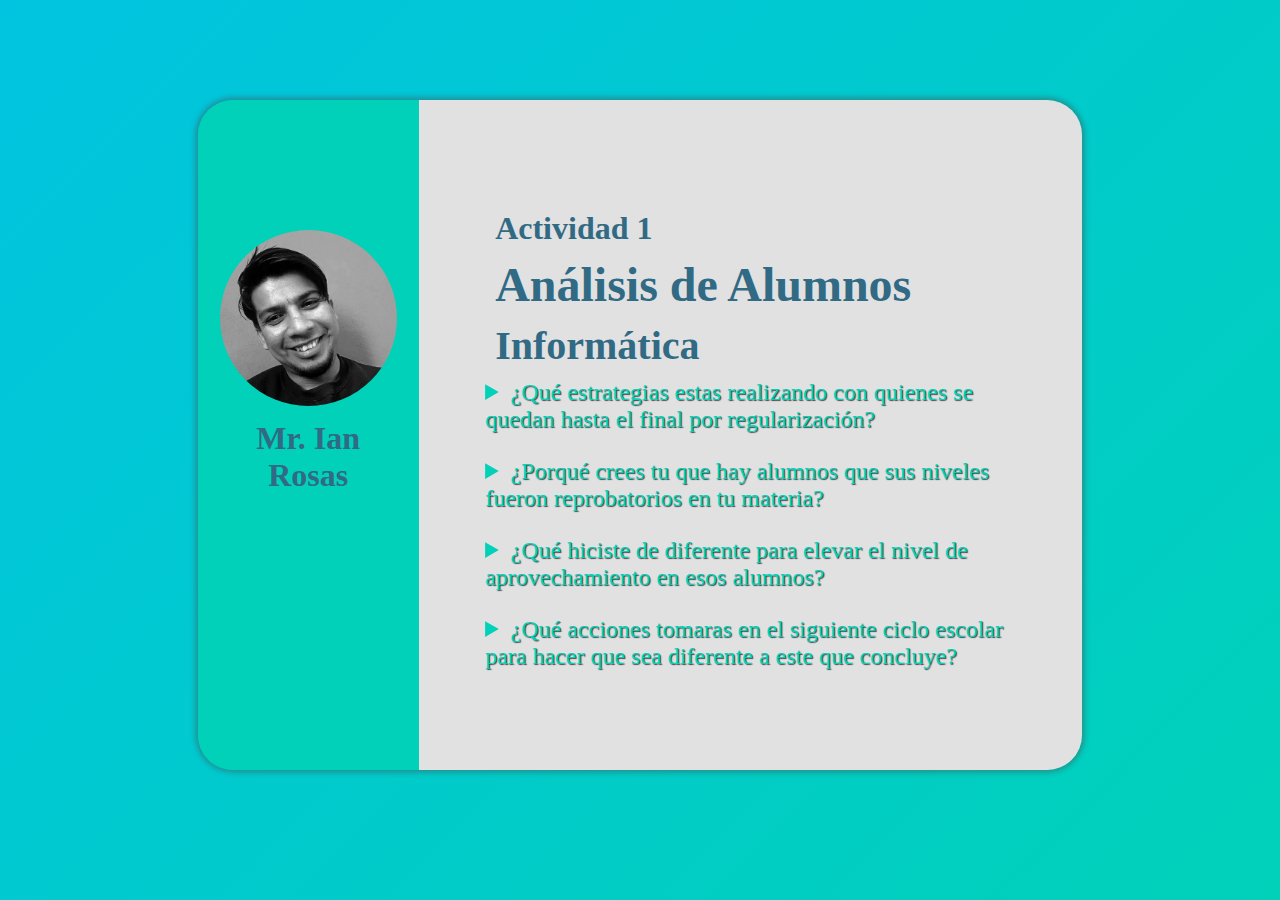
==== index.html @ 2d53044c "terminada" ====
<!DOCTYPE html>
<html lang="en">

<head>
    <meta charset="UTF-8">
    <meta http-equiv="X-UA-Compatible" content="IE=edge">
    <meta name="viewport" content="width=
    , initial-scale=1.0">
    <title>Gardner</title>
    <link rel="stylesheet" href="/style.css">
</head>

<body>
    <div class="container">
        <div class="lateral">
            <div class="lateral-content">
                <img src="/img/perfil-ian.jpg" alt="profile img">
                <h3 class='center'>Mr. Ian Rosas</h3>
            </div>
        </div>
        <div class="main">
            <div class="header">
                <h3>Actividad 1</h3>
                <h1>Análisis de Alumnos</h1>
                <h2>Informática</h2>
            </div>
            <div class="questions">
                <details>
                    <summary class='question'>¿Qué estrategias estas realizando con quienes se quedan hasta el final por
                        regularización? </summary>
                    <p class='answer'>En lugar de dar teoría para el roforzamiento de un tema, estoy poniendo ejercicios
                        donde se aplican directamente los temas vistos en clase. Y en base a la práctica y repetición
                        lograr que el alumno pueda reforzar el conocimiento.
                    </p>
                </details>
                <details>
                    <summary class='question'>¿Porqué crees tu que hay alumnos que sus niveles fueron reprobatorios en
                        tu
                        materia? </summary>
                    <p class='answer'>Porque quizás el método de enseñanza no cuadraba con el estilo de aprendizaje del
                        alumno, haciendo que los temas fueran incomprensibles o díficiles de entender. Y cuando se
                        queria
                        pasar todo eso a la práctica se dificultaba mucho más.
                    </p>
                </details>
                <details>
                    <summary class='question'>¿Qué hiciste de diferente para elevar el nivel de aprovechamiento en esos
                        alumnos? </summary>
                    <p class='answer'>Durante clases, marcaba un ejercicio para que los demás compañeros pudieran seguir
                        practicando las hahbilidades y me quedaba resolviendo todas las dudas y dificultades que estos
                        alumnos
                        se encontraban durante la realización de actividades, o explicaba el tema directamente para el
                        alumno en cuestión.
                    </p>
                </details>
                <details>
                    <summary class='question'>¿Qué acciones tomaras en el siguiente ciclo escolar para hacer que sea
                        diferente a este que concluye? </summary>
                    <p class='answer'>Supervisar de manera más efectiva el tiempo que dejo en clase para resolver
                        actividades o ejercicios. Ya que, justamente, quienes tenían más dificultades fueron aquellos
                        alumnos
                        que no aprovechaban al 100% el tiempo en clase para aclarar dudas que surgen mientras se trabaja
                        en los ejercicios.
                    </p>
                </details>
            </div>
        </div>
    </div>
</body>

</html>
---- style.css ----
html {
    box-sizing: border-box;
}
body {
    background: linear-gradient(135deg, rgba(1,196,224,1) 0%, rgba(1,209,185,1) 100%);
    background-repeat: no-repeat;
    background-attachment: fixed;
}
*, *:after, *:before {
    box-sizing: inhereit;
}

h1, h2, h3, h4, h5 {
    color: #316a84;
    margin: 10px;
}
h1 {
    font-size: 48px;
}

h2 {
    font-size: 40px;
}

h3 {
    font-size: 32px;
}

.center {
    text-align: center;
}

.container {
    width: 95%; 
    border-radius: 35px;
    margin: 10px auto 0 auto;
    display: flex;
    flex-direction: column;
    box-shadow: 0 0 5px 3px #46454562;
}

@media (min-width: 768px) {
    .container {
        width: 70%; 
        border-radius: 35px;
        margin: 100px auto 0 auto;
        flex-direction: row;
    }
}

.lateral {
    padding-top: 50px;
    padding-bottom: 50px;
    background-color: rgba(1,209,185,1);
    width: 100%;
    border-top-left-radius: 35px;
    border-top-right-radius: 35px;
    display: flex;
    flex-direction: column;
    justify-content: flex-start;
    align-items: center;
}
.lateral-content {
    width: 60%;
}
.lateral-content img {
    margin-top: 30px;
    width: 100%;
    border-radius: 50%;
}

@media (min-width: 768px) {
    .lateral {
        padding-top: 100px;
        padding-bottom: 100px;
        width: 25%;
        border-top-left-radius: 35px;
        border-top-right-radius: 0px;
        border-bottom-left-radius: 35px;
    }
    .lateral-content {
        width: 80%;
    }
}

.main {
    padding-top: 50px;
    padding-bottom: 50px;
    background-color: #E1E1E1;
    width: 100%;
    border-bottom-right-radius: 35px;
    border-bottom-left-radius: 35px;
    display: flex;
    flex-direction: column;
    justify-content: space-around;
    align-items: center;
    
}

.header {
    width: 80%;
}

@media (min-width: 768px) {
    .main {
        padding-top: 100px;
        padding-bottom: 100px;
        width: 75%;
        border-bottom-right-radius: 35px;
        border-top-right-radius: 35px;
        border-bottom-left-radius: 0;
    }
}


details {
    margin-top: 25px;
}

details:nth-child(1) {
    margin-top: 0;
}

.questions {
    width: 80%;
}

.question {
    font-size: 24px;
    color: #01d1b9;
    text-shadow: 1px 1px 1px #464545fd;
}

.answer {
    font-size: 18px;
    color: #464545fb;
}
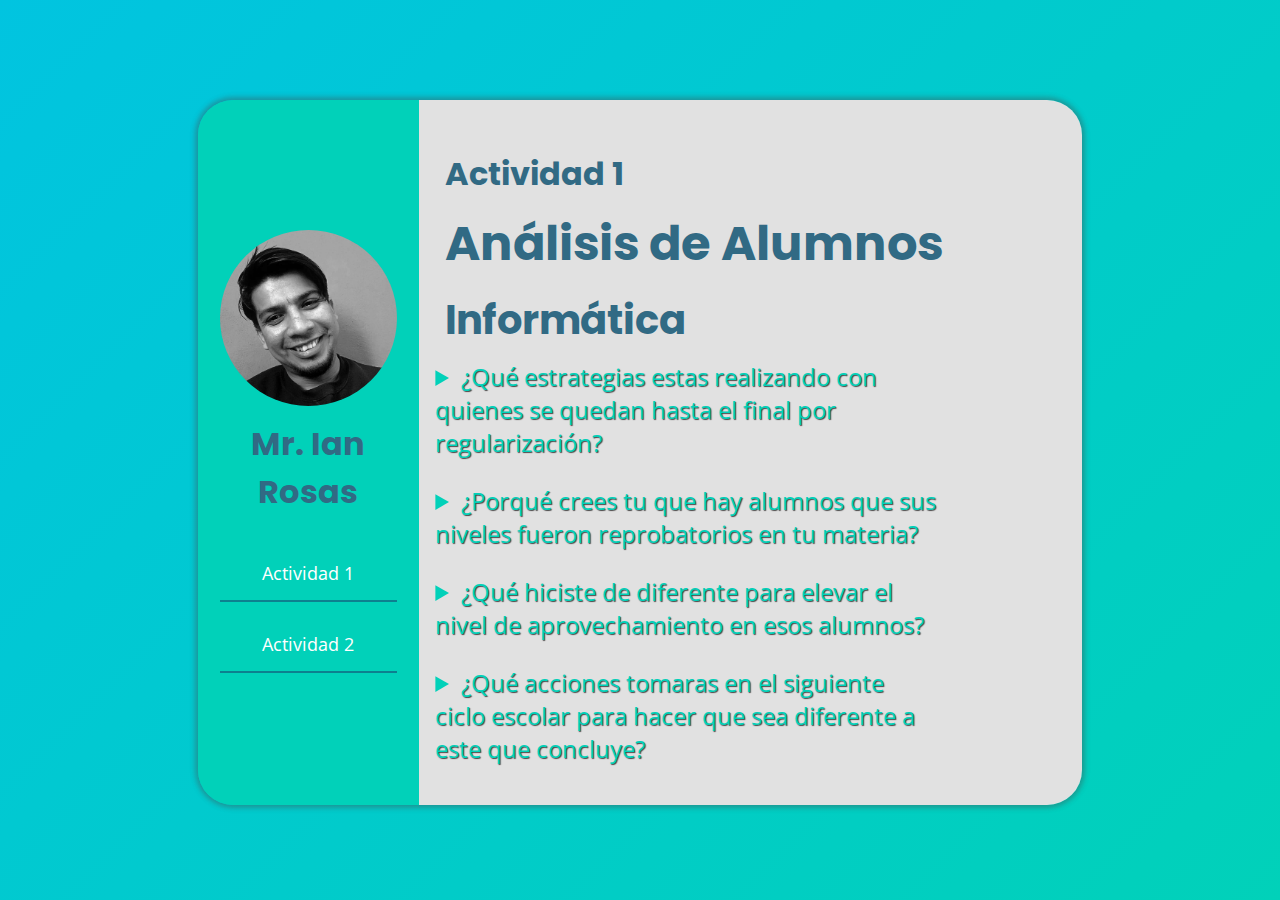
==== commit 68cb0c17: "ava" ====
--- a/index.html
+++ b/index.html
@@ -7,6 +7,10 @@
     <meta name="viewport" content="width=
     , initial-scale=1.0">
     <title>Gardner</title>
+    <link rel="preconnect" href="https://fonts.googleapis.com">
+    <link rel="preconnect" href="https://fonts.gstatic.com" crossorigin>
+    <link href="https://fonts.googleapis.com/css2?family=Open+Sans&family=Poppins:wght@400;700&display=swap"
+        rel="stylesheet">
     <link rel="stylesheet" href="/style.css">
 </head>
 
@@ -16,53 +20,71 @@
             <div class="lateral-content">
                 <img src="/img/perfil-ian.jpg" alt="profile img">
                 <h3 class='center'>Mr. Ian Rosas</h3>
+
+                <nav class='lateral-menu'>
+                    <a href="/">Actividad 1</a>
+                    <a href="/ava.html">Actividad 2</a>
+                </nav>
             </div>
         </div>
         <div class="main">
-            <div class="header">
-                <h3>Actividad 1</h3>
-                <h1>Análisis de Alumnos</h1>
-                <h2>Informática</h2>
-            </div>
-            <div class="questions">
-                <details>
-                    <summary class='question'>¿Qué estrategias estas realizando con quienes se quedan hasta el final por
-                        regularización? </summary>
-                    <p class='answer'>En lugar de dar teoría para el roforzamiento de un tema, estoy poniendo ejercicios
-                        donde se aplican directamente los temas vistos en clase. Y en base a la práctica y repetición
-                        lograr que el alumno pueda reforzar el conocimiento.
-                    </p>
-                </details>
-                <details>
-                    <summary class='question'>¿Porqué crees tu que hay alumnos que sus niveles fueron reprobatorios en
-                        tu
-                        materia? </summary>
-                    <p class='answer'>Porque quizás el método de enseñanza no cuadraba con el estilo de aprendizaje del
-                        alumno, haciendo que los temas fueran incomprensibles o díficiles de entender. Y cuando se
-                        queria
-                        pasar todo eso a la práctica se dificultaba mucho más.
-                    </p>
-                </details>
-                <details>
-                    <summary class='question'>¿Qué hiciste de diferente para elevar el nivel de aprovechamiento en esos
-                        alumnos? </summary>
-                    <p class='answer'>Durante clases, marcaba un ejercicio para que los demás compañeros pudieran seguir
-                        practicando las hahbilidades y me quedaba resolviendo todas las dudas y dificultades que estos
-                        alumnos
-                        se encontraban durante la realización de actividades, o explicaba el tema directamente para el
-                        alumno en cuestión.
-                    </p>
-                </details>
-                <details>
-                    <summary class='question'>¿Qué acciones tomaras en el siguiente ciclo escolar para hacer que sea
-                        diferente a este que concluye? </summary>
-                    <p class='answer'>Supervisar de manera más efectiva el tiempo que dejo en clase para resolver
-                        actividades o ejercicios. Ya que, justamente, quienes tenían más dificultades fueron aquellos
-                        alumnos
-                        que no aprovechaban al 100% el tiempo en clase para aclarar dudas que surgen mientras se trabaja
-                        en los ejercicios.
-                    </p>
-                </details>
+            <div class="main-content">
+                <div class="header">
+                    <h3>Actividad 1</h3>
+                    <h1>Análisis de Alumnos</h1>
+                    <h2>Informática</h2>
+                </div>
+                <div class="questions">
+                    <details>
+                        <summary class='question'>¿Qué estrategias estas realizando con quienes se quedan hasta el final
+                            por
+                            regularización? </summary>
+                        <p class='answer'>En lugar de dar teoría para el roforzamiento de un tema, estoy poniendo
+                            ejercicios
+                            donde se aplican directamente los temas vistos en clase. Y en base a la práctica y
+                            repetición
+                            lograr que el alumno pueda reforzar el conocimiento.
+                        </p>
+                    </details>
+                    <details>
+                        <summary class='question'>¿Porqué crees tu que hay alumnos que sus niveles fueron reprobatorios
+                            en
+                            tu
+                            materia? </summary>
+                        <p class='answer'>Porque quizás el método de enseñanza no cuadraba con el estilo de aprendizaje
+                            del
+                            alumno, haciendo que los temas fueran incomprensibles o díficiles de entender. Y cuando se
+                            queria
+                            pasar todo eso a la práctica se dificultaba mucho más.
+                        </p>
+                    </details>
+                    <details>
+                        <summary class='question'>¿Qué hiciste de diferente para elevar el nivel de aprovechamiento en
+                            esos
+                            alumnos? </summary>
+                        <p class='answer'>Durante clases, marcaba un ejercicio para que los demás compañeros pudieran
+                            seguir
+                            practicando las hahbilidades y me quedaba resolviendo todas las dudas y dificultades que
+                            estos
+                            alumnos
+                            se encontraban durante la realización de actividades, o explicaba el tema directamente para
+                            el
+                            alumno en cuestión.
+                        </p>
+                    </details>
+                    <details>
+                        <summary class='question'>¿Qué acciones tomaras en el siguiente ciclo escolar para hacer que sea
+                            diferente a este que concluye? </summary>
+                        <p class='answer'>Supervisar de manera más efectiva el tiempo que dejo en clase para resolver
+                            actividades o ejercicios. Ya que, justamente, quienes tenían más dificultades fueron
+                            aquellos
+                            alumnos
+                            que no aprovechaban al 100% el tiempo en clase para aclarar dudas que surgen mientras se
+                            trabaja
+                            en los ejercicios.
+                        </p>
+                    </details>
+                </div>
             </div>
         </div>
     </div>
--- a/style.css
+++ b/style.css
@@ -13,6 +13,7 @@
 h1, h2, h3, h4, h5 {
     color: #316a84;
     margin: 10px;
+    font-family: 'Poppins', sans-serif;
 }
 h1 {
     font-size: 48px;
@@ -24,6 +25,22 @@
 
 h3 {
     font-size: 32px;
+}
+
+h4 {
+    font-size: 26px;
+}
+
+li {
+    font-size: 16px;
+}
+
+p, a, li, button, summary {
+    font-family: 'Open Sans', sans-serif;
+}
+
+p {
+    font-size: 16px;
 }
 
 .center {
@@ -98,13 +115,13 @@
 }
 
 .header {
-    width: 80%;
+    width: 100%;
 }
 
 @media (min-width: 768px) {
     .main {
-        padding-top: 100px;
-        padding-bottom: 100px;
+        padding-top: 30px;
+        padding-bottom: 30px;
         width: 75%;
         border-bottom-right-radius: 35px;
         border-top-right-radius: 35px;
@@ -134,4 +151,51 @@
 .answer {
     font-size: 18px;
     color: #464545fb;
+}
+
+.lateral-menu {
+    margin-top: 30px;
+}
+
+a {
+    text-decoration: none;
+    color: white;
+    display: block;
+    text-align: center;
+    margin-bottom: 15px;
+    border-bottom: solid 2px rgb(13, 128, 143);
+    padding: 15px;
+    font-size: 18px;
+}
+.main-content {
+    padding: 10px 0;
+    height: 100%;
+    width: 95%;
+    margin: auto;
+}
+.row {
+    margin-top: 20px;
+    display: flex;
+    gap: 15px;
+}
+.row-box {
+    border-radius: 15px;
+    background-color: white;
+    padding: 15px;
+    box-shadow: 0 0 5px 3px #46454562;
+    transform: scale(1);
+    transition: 0.5s;
+}
+
+.row-box:hover {
+    transform: scale(1.5);
+    transition: 0.5s;
+}
+
+.w35 {
+    width: 35%;
+}
+
+.w65 {
+    width: 65%;
 }